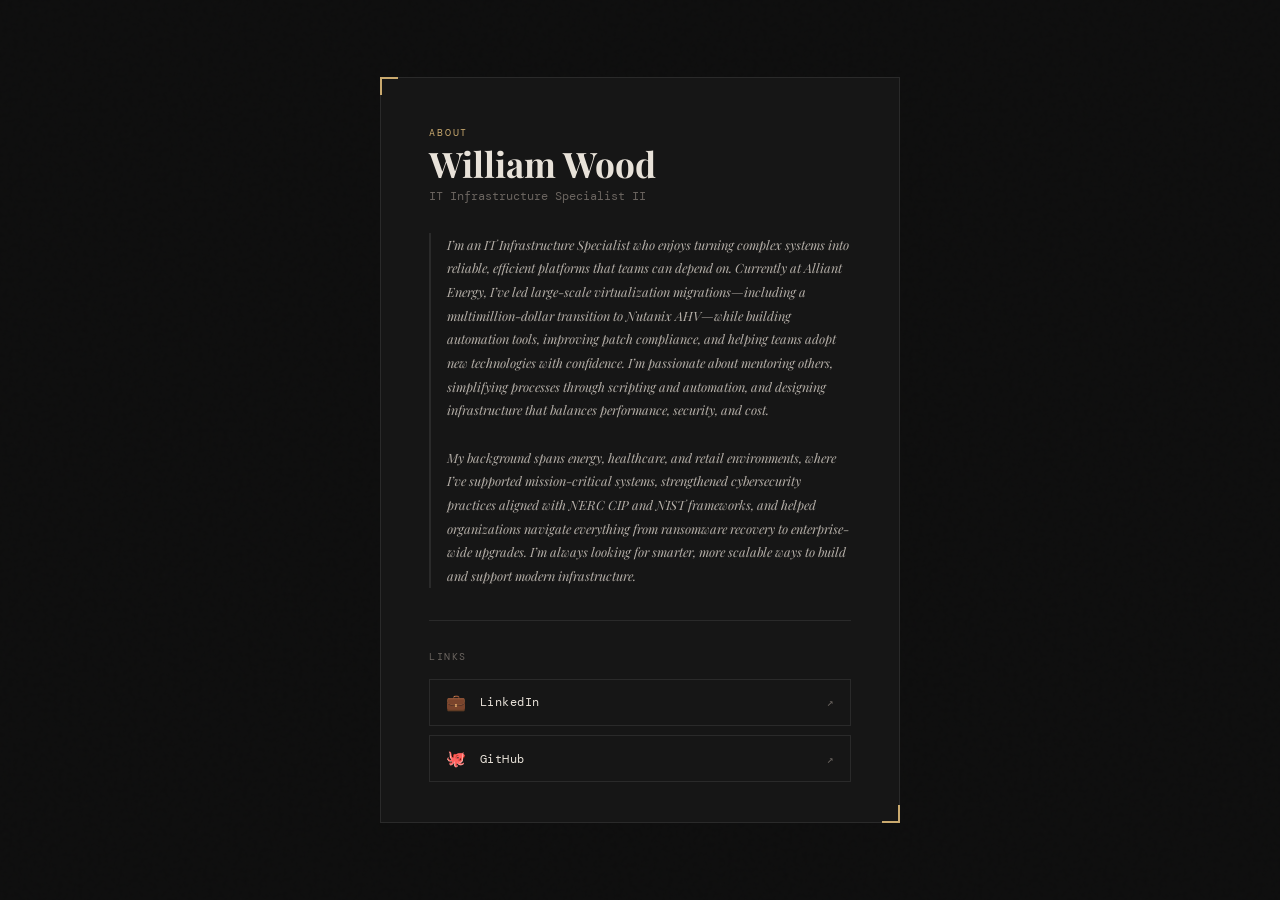
==== source/index.html @ 314273fb "added bio" ====
<!DOCTYPE html>
<html lang="en">
<head>
  <meta charset="UTF-8" />
  <meta name="viewport" content="width=device-width, initial-scale=1.0"/>
  <title>About Me</title>
  <link href="https://fonts.googleapis.com/css2?family=Playfair+Display:ital,wght@0,400;0,700;1,400&family=DM+Mono:wght@300;400&display=swap" rel="stylesheet"/>
  <link rel="stylesheet" href="style.css"/>
</head>
<body>
  <div class="card">
    <p class="label">About</p>
    <h1>William Wood</h1>
    <p class="tagline">IT Infrastructure Specialist II</p>

    <p class="bio">
      I’m an IT Infrastructure Specialist who enjoys turning complex systems into reliable, efficient platforms that teams can depend on. Currently at Alliant Energy, I’ve led large-scale virtualization migrations—including a multimillion-dollar transition to Nutanix AHV—while building automation tools, improving patch compliance, and helping teams adopt new technologies with confidence. I’m passionate about mentoring others, simplifying processes through scripting and automation, and designing infrastructure that balances performance, security, and cost.
      <br>
      <br>
      My background spans energy, healthcare, and retail environments, where I’ve supported mission-critical systems, strengthened cybersecurity practices aligned with NERC CIP and NIST frameworks, and helped organizations navigate everything from ransomware recovery to enterprise-wide upgrades. I’m always looking for smarter, more scalable ways to build and support modern infrastructure.
    </p>

    <hr class="divider"/>

    <p class="links-label">Links</p>
    <div class="links">

      <a href="https://www.linkedin.com/in/william-wood-92727151/" target="_blank" class="link-item">
        <span class="link-icon">💼</span>
        <span class="link-text">LinkedIn</span>
        <span class="link-arrow">↗</span>
      </a>

      <a href="https://github.com/woodw221" target="_blank" class="link-item">
        <span class="link-icon">🐙</span>
        <span class="link-text">GitHub</span>
        <span class="link-arrow">↗</span>
      </a>

    </div>
  </div>
</body>
</html>
---- source/style.css ----
*, *::before, *::after { box-sizing: border-box; margin: 0; padding: 0; }

:root {
  --bg: #0e0e0e;
  --surface: #161616;
  --border: #2a2a2a;
  --accent: #c9a96e;
  --text: #e8e2d9;
  --muted: #6b6560;
}

body {
  background: var(--bg);
  color: var(--text);
  font-family: 'DM Mono', monospace;
  min-height: 100vh;
  display: flex;
  align-items: center;
  justify-content: center;
  padding: 2rem;
  overflow-x: hidden;
}

/* subtle grain overlay */
body::before {
  content: '';
  position: fixed;
  inset: 0;
  background-image: url("data:image/svg+xml,%3Csvg viewBox='0 0 200 200' xmlns='http://www.w3.org/2000/svg'%3E%3Cfilter id='n'%3E%3CfeTurbulence type='fractalNoise' baseFrequency='0.9' numOctaves='4' stitchTiles='stitch'/%3E%3C/filter%3E%3Crect width='100%25' height='100%25' filter='url(%23n)' opacity='0.04'/%3E%3C/svg%3E");
  pointer-events: none;
  z-index: 0;
  opacity: 0.4;
}

.card {
  position: relative;
  z-index: 1;
  max-width: 520px;
  width: 100%;
  border: 1px solid var(--border);
  background: var(--surface);
  padding: 3rem 3rem 2.5rem;
  animation: fadeUp 0.8s cubic-bezier(0.16, 1, 0.3, 1) both;
}

@keyframes fadeUp {
  from { opacity: 0; transform: translateY(24px); }
  to   { opacity: 1; transform: translateY(0); }
}

/* corner decoration */
.card::before, .card::after {
  content: '';
  position: absolute;
  width: 18px;
  height: 18px;
  border-color: var(--accent);
  border-style: solid;
}
.card::before { top: -1px; left: -1px; border-width: 2px 0 0 2px; }
.card::after  { bottom: -1px; right: -1px; border-width: 0 2px 2px 0; }

.label {
  font-size: 0.65rem;
  letter-spacing: 0.18em;
  color: var(--accent);
  text-transform: uppercase;
  margin-bottom: 0.4rem;
}

h1 {
  font-family: 'Playfair Display', serif;
  font-size: 2.2rem;
  font-weight: 700;
  line-height: 1.1;
  margin-bottom: 0.25rem;
}

.tagline {
  font-size: 0.75rem;
  color: var(--muted);
  margin-bottom: 1.8rem;
}

.bio {
  font-size: 0.8rem;
  line-height: 1.85;
  color: #b5afa8;
  border-left: 2px solid var(--border);
  padding-left: 1rem;
  margin-bottom: 2rem;
  font-family: 'Playfair Display', serif;
  font-style: italic;
}

.divider {
  border: none;
  border-top: 1px solid var(--border);
  margin: 0 0 1.8rem;
}

.links-label {
  font-size: 0.65rem;
  letter-spacing: 0.15em;
  color: var(--muted);
  text-transform: uppercase;
  margin-bottom: 1rem;
}

.links {
  display: flex;
  flex-direction: column;
  gap: 0.6rem;
}

.link-item {
  display: flex;
  align-items: center;
  gap: 0.85rem;
  padding: 0.75rem 1rem;
  border: 1px solid var(--border);
  text-decoration: none;
  color: var(--text);
  font-size: 0.78rem;
  letter-spacing: 0.04em;
  transition: border-color 0.2s, background 0.2s, color 0.2s;
  animation: fadeUp 0.8s cubic-bezier(0.16, 1, 0.3, 1) both;
}

.link-item:nth-child(1) { animation-delay: 0.1s; }
.link-item:nth-child(2) { animation-delay: 0.18s; }
.link-item:nth-child(3) { animation-delay: 0.26s; }
.link-item:nth-child(4) { animation-delay: 0.34s; }
.link-item:nth-child(5) { animation-delay: 0.42s; }

.link-item:hover {
  border-color: var(--accent);
  background: #c9a96e0d;
  color: var(--accent);
}

.link-icon {
  font-size: 1rem;
  width: 20px;
  text-align: center;
  flex-shrink: 0;
}

.link-text { flex: 1; }

.link-arrow {
  color: var(--muted);
  font-size: 0.7rem;
  transition: color 0.2s, transform 0.2s;
}

.link-item:hover .link-arrow {
  color: var(--accent);
  transform: translateX(3px);
}
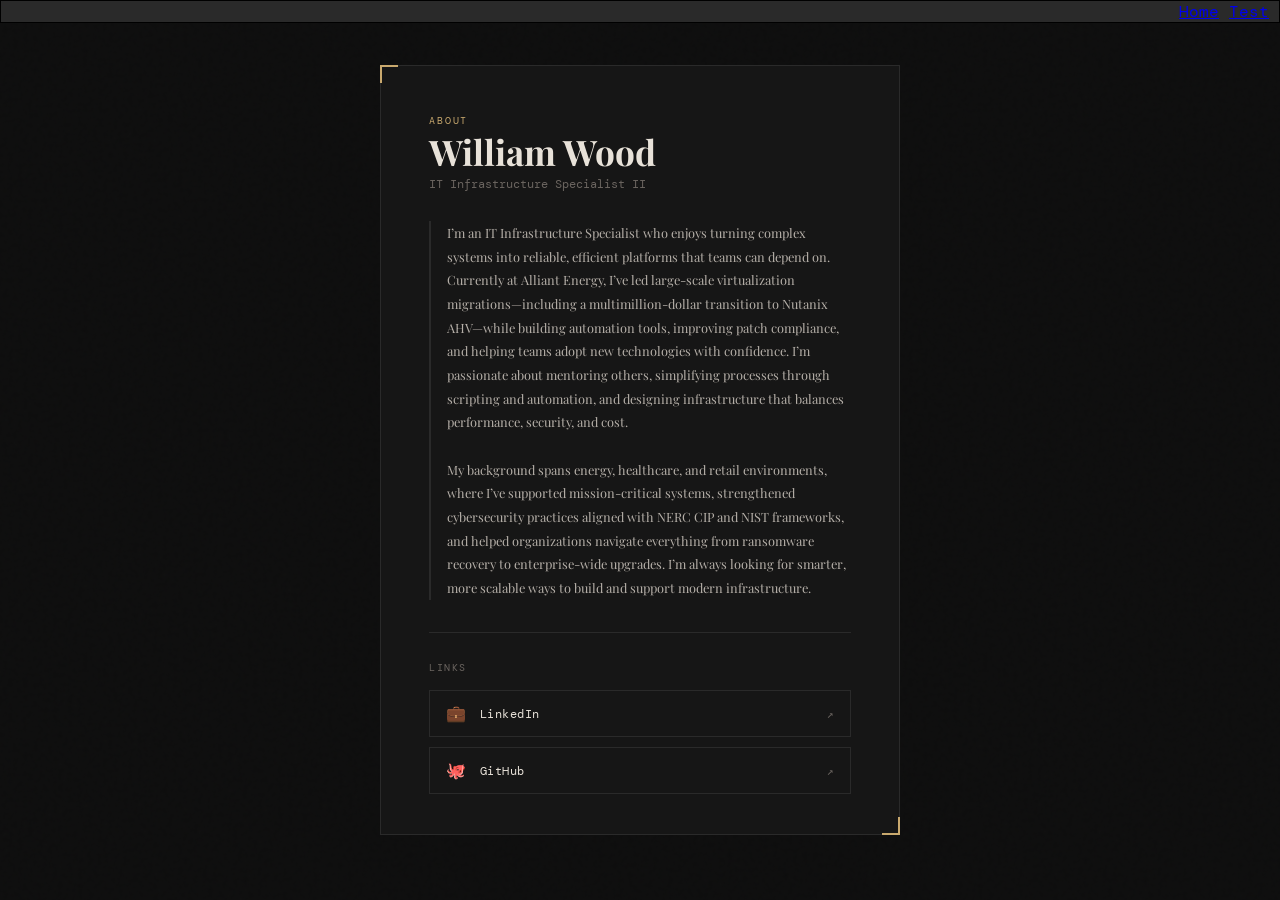
==== commit 77e3e34f: "adding banner and webpages" ====
--- a/source/index.html
+++ b/source/index.html
@@ -10,6 +10,12 @@
   <link rel="stylesheet" href="style.css"/>
 </head>
 <body>
+  <div id="banner">
+    <div id="banner-content">
+      <li id="banner"><a href="index.html">Home</a></li>
+      <li id="banner"><a href="test.html">Test</a></li>
+    </div>
+  </div>
   <div class="card">
     <p class="label">About</p>
     <h1>William Wood</h1>
--- a/source/style.css
+++ b/source/style.css
@@ -21,6 +21,25 @@
   justify-content: center;
   padding: 2rem;
   overflow-x: hidden;
+}
+
+li#banner{
+  display: inline
+}
+
+div#banner { 
+  position: absolute; 
+  top: 0; 
+  right: 0; 
+  background-color: #2a2a2a; 
+  width: 100%; 
+}
+
+div#banner-content {
+  width: 100%;
+  text-align: right;
+  padding-right: 10px;
+  border: 1px solid #000;
 }
 
 /* subtle grain overlay */
@@ -92,7 +111,7 @@
   padding-left: 1rem;
   margin-bottom: 2rem;
   font-family: 'Playfair Display', serif;
-  font-style: italic;
+  font-style: normal;
 }
 
 .divider {
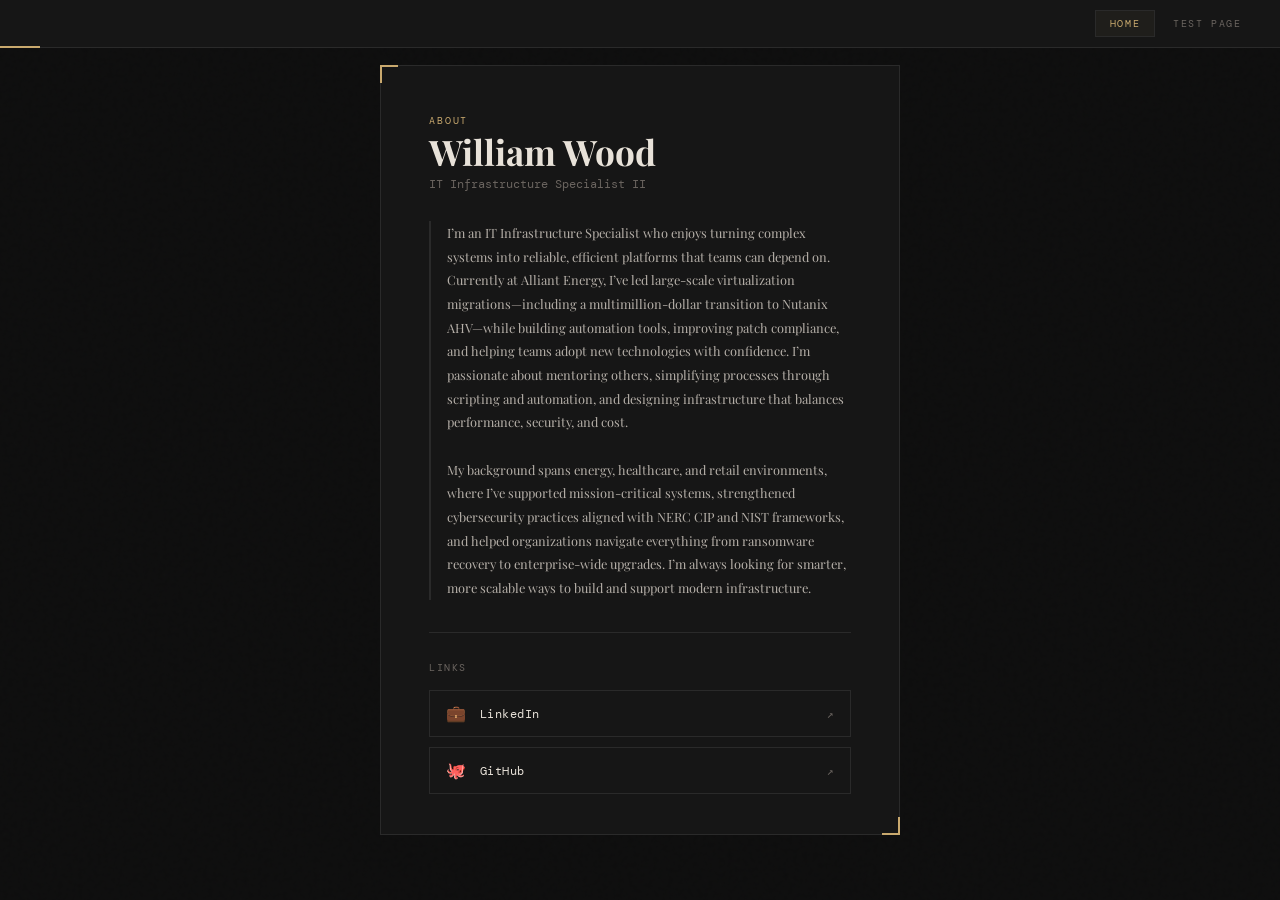
==== commit 706c473d: "new nav bar/banner" ====
--- a/source/index.html
+++ b/source/index.html
@@ -10,12 +10,10 @@
   <link rel="stylesheet" href="style.css"/>
 </head>
 <body>
-  <div id="banner">
-    <div id="banner-content">
-      <li id="banner"><a href="index.html">Home</a></li>
-      <li id="banner"><a href="test.html">Test</a></li>
-    </div>
-  </div>
+   <nav>
+    <span class="nav-link active" onclick="showPage('index.html', this)">Home</span>
+    <span class="nav-link" onclick="showPage('test.html', this)">Test Page</span>
+  </nav>
   <div class="card">
     <p class="label">About</p>
     <h1>William Wood</h1>
--- a/source/style.css
+++ b/source/style.css
@@ -21,25 +21,6 @@
   justify-content: center;
   padding: 2rem;
   overflow-x: hidden;
-}
-
-li#banner{
-  display: inline
-}
-
-div#banner { 
-  position: absolute; 
-  top: 0; 
-  right: 0; 
-  background-color: #2a2a2a; 
-  width: 100%; 
-}
-
-div#banner-content {
-  width: 100%;
-  text-align: right;
-  padding-right: 10px;
-  border: 1px solid #000;
 }
 
 /* subtle grain overlay */
@@ -51,6 +32,57 @@
   pointer-events: none;
   z-index: 0;
   opacity: 0.4;
+}
+
+   /* NAV BANNER */
+nav {
+  position: fixed;
+  top: 0;
+  left: 0;
+  right: 0;
+  z-index: 100;
+  background: var(--surface);
+  border-bottom: 1px solid var(--border);
+  display: flex;
+  align-items: center;
+  justify-content: flex-end;
+  gap: 0.25rem;
+  padding: 0 1.5rem;
+  height: 48px;
+}
+
+    /* corner accent on nav */
+nav::after {
+  content: '';
+  position: absolute;
+  bottom: -1px;
+  left: 0;
+  width: 40px;
+  height: 2px;
+  background: var(--accent);
+}
+
+.nav-link {
+  color: var(--muted);
+  cursor: pointer;
+  padding: 0.35rem 0.85rem;
+  font-family: 'DM Mono', monospace;
+  font-size: 0.65rem;
+  letter-spacing: 0.15em;
+  text-transform: uppercase;
+  border: 1px solid transparent;
+  transition: color 0.2s, border-color 0.2s, background 0.2s;
+}
+
+.nav-link:hover {
+  color: var(--text);
+  border-color: var(--border);
+}
+
+.nav-link.active {
+  color: var(--accent);
+  border-color: var(--border);
+  background: #c9a96e0d;
 }
 
 .card {
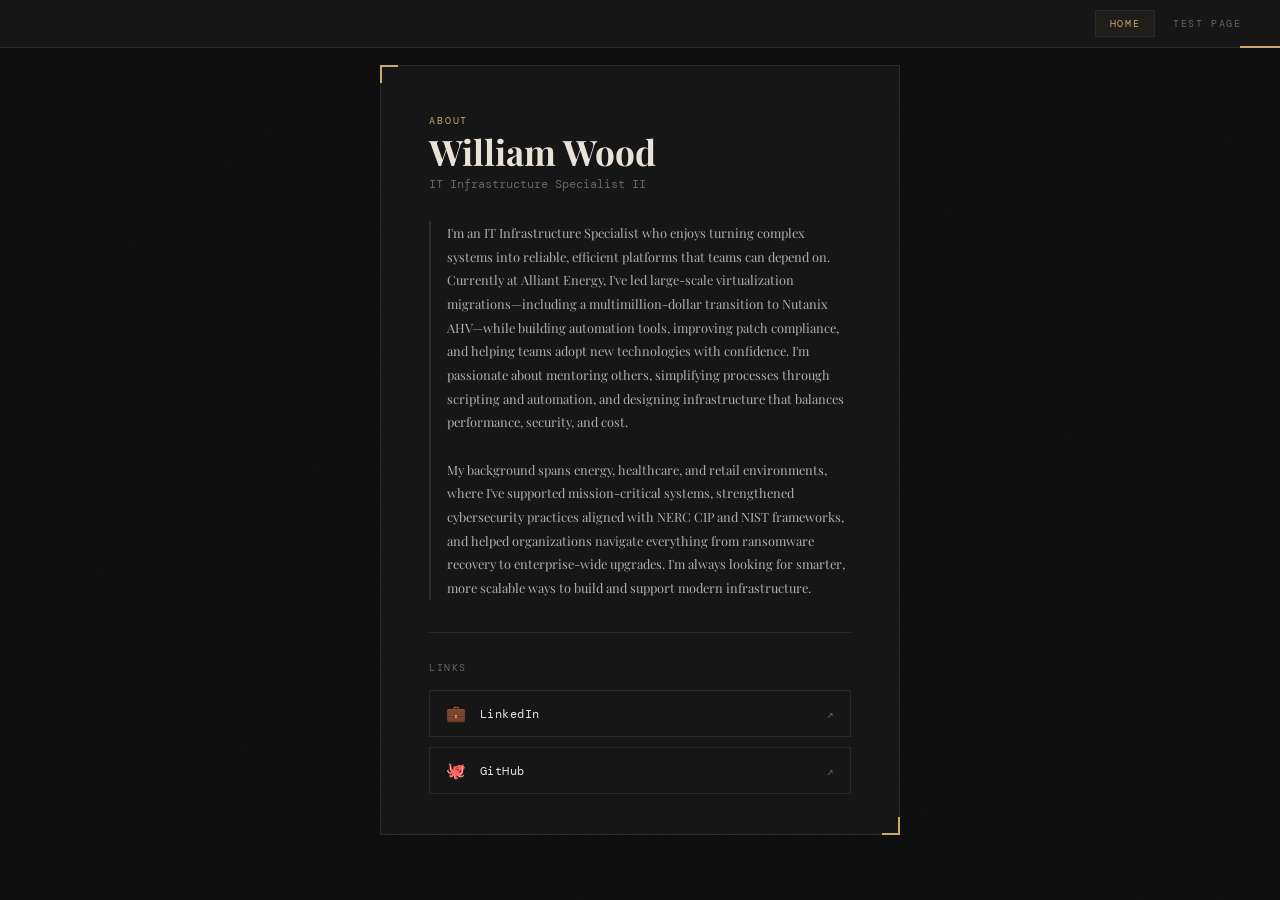
==== commit c98f6533: "change website format" ====
--- a/source/index.html
+++ b/source/index.html
@@ -10,40 +10,59 @@
   <link rel="stylesheet" href="style.css"/>
 </head>
 <body>
-   <nav>
-    <span class="nav-link active" onclick="showPage('index.html', this)">Home</span>
-    <span class="nav-link" onclick="showPage('test.html', this)">Test Page</span>
+
+  <nav>
+    <span class="nav-link active" onclick="showPage('home', this)">Home</span>
+    <span class="nav-link" onclick="showPage('test', this)">Test Page</span>
   </nav>
-  <div class="card">
-    <p class="label">About</p>
-    <h1>William Wood</h1>
-    <p class="tagline">IT Infrastructure Specialist II</p>
 
-    <p class="bio">
-      I’m an IT Infrastructure Specialist who enjoys turning complex systems into reliable, efficient platforms that teams can depend on. Currently at Alliant Energy, I’ve led large-scale virtualization migrations—including a multimillion-dollar transition to Nutanix AHV—while building automation tools, improving patch compliance, and helping teams adopt new technologies with confidence. I’m passionate about mentoring others, simplifying processes through scripting and automation, and designing infrastructure that balances performance, security, and cost.
-      <br>
-      <br>
-      My background spans energy, healthcare, and retail environments, where I’ve supported mission-critical systems, strengthened cybersecurity practices aligned with NERC CIP and NIST frameworks, and helped organizations navigate everything from ransomware recovery to enterprise-wide upgrades. I’m always looking for smarter, more scalable ways to build and support modern infrastructure.
-    </p>
+  <div id="home" class="page active">
+    <div class="card">
+      <p class="label">About</p>
+      <h1>William Wood</h1>
+      <p class="tagline">IT Infrastructure Specialist II</p>
 
-    <hr class="divider"/>
+      <p class="bio">
+        I'm an IT Infrastructure Specialist who enjoys turning complex systems into reliable, efficient platforms that teams can depend on. Currently at Alliant Energy, I've led large-scale virtualization migrations—including a multimillion-dollar transition to Nutanix AHV—while building automation tools, improving patch compliance, and helping teams adopt new technologies with confidence. I'm passionate about mentoring others, simplifying processes through scripting and automation, and designing infrastructure that balances performance, security, and cost.
+        <br><br>
+        My background spans energy, healthcare, and retail environments, where I've supported mission-critical systems, strengthened cybersecurity practices aligned with NERC CIP and NIST frameworks, and helped organizations navigate everything from ransomware recovery to enterprise-wide upgrades. I'm always looking for smarter, more scalable ways to build and support modern infrastructure.
+      </p>
 
-    <p class="links-label">Links</p>
-    <div class="links">
+      <hr class="divider"/>
 
-      <a href="https://www.linkedin.com/in/william-wood-92727151/" target="_blank" class="link-item">
-        <span class="link-icon">💼</span>
-        <span class="link-text">LinkedIn</span>
-        <span class="link-arrow">↗</span>
-      </a>
-
-      <a href="https://github.com/woodw221" target="_blank" class="link-item">
-        <span class="link-icon">🐙</span>
-        <span class="link-text">GitHub</span>
-        <span class="link-arrow">↗</span>
-      </a>
-
+      <p class="links-label">Links</p>
+      <div class="links">
+        <a href="https://www.linkedin.com/in/william-wood-92727151/" target="_blank" class="link-item">
+          <span class="link-icon">💼</span>
+          <span class="link-text">LinkedIn</span>
+          <span class="link-arrow">↗</span>
+        </a>
+        <a href="https://github.com/woodw221" target="_blank" class="link-item">
+          <span class="link-icon">🐙</span>
+          <span class="link-text">GitHub</span>
+          <span class="link-arrow">↗</span>
+        </a>
+      </div>
     </div>
   </div>
+
+  <div id="test" class="page">
+    <div class="card">
+      <p class="label">Test</p>
+      <h1>Test Page</h1>
+      <p class="tagline">Work in progress.</p>
+      <p class="bio">This is your test page. Replace this content with whatever you need.</p>
+    </div>
+  </div>
+
+  <script>
+    function showPage(pageId, clicked) {
+      document.querySelectorAll('.page').forEach(p => p.classList.remove('active'));
+      document.querySelectorAll('.nav-link').forEach(l => l.classList.remove('active'));
+      document.getElementById(pageId).classList.add('active');
+      clicked.classList.add('active');
+    }
+  </script>
+
 </body>
 </html>
--- a/source/style.css
+++ b/source/style.css
@@ -34,12 +34,9 @@
   opacity: 0.4;
 }
 
-   /* NAV BANNER */
 nav {
   position: fixed;
-  top: 0;
-  left: 0;
-  right: 0;
+  top: 0; left: 0; right: 0;
   z-index: 100;
   background: var(--surface);
   border-bottom: 1px solid var(--border);
@@ -51,14 +48,11 @@
   height: 48px;
 }
 
-    /* corner accent on nav */
 nav::after {
   content: '';
   position: absolute;
-  bottom: -1px;
-  left: 0;
-  width: 40px;
-  height: 2px;
+  bottom: -1px; right: 0;
+  width: 40px; height: 2px;
   background: var(--accent);
 }
 
@@ -74,15 +68,22 @@
   transition: color 0.2s, border-color 0.2s, background 0.2s;
 }
 
-.nav-link:hover {
-  color: var(--text);
-  border-color: var(--border);
-}
+.nav-link:hover { color: var(--text); border-color: var(--border); }
 
 .nav-link.active {
   color: var(--accent);
   border-color: var(--border);
   background: #c9a96e0d;
+  cursor: default;
+}
+
+/* PAGE SWITCHING */
+.page { display: none; }
+.page.active {
+  display: flex;
+  align-items: center;
+  justify-content: center;
+  animation: fadeUp 0.6s cubic-bezier(0.16, 1, 0.3, 1) both;
 }
 
 .card {
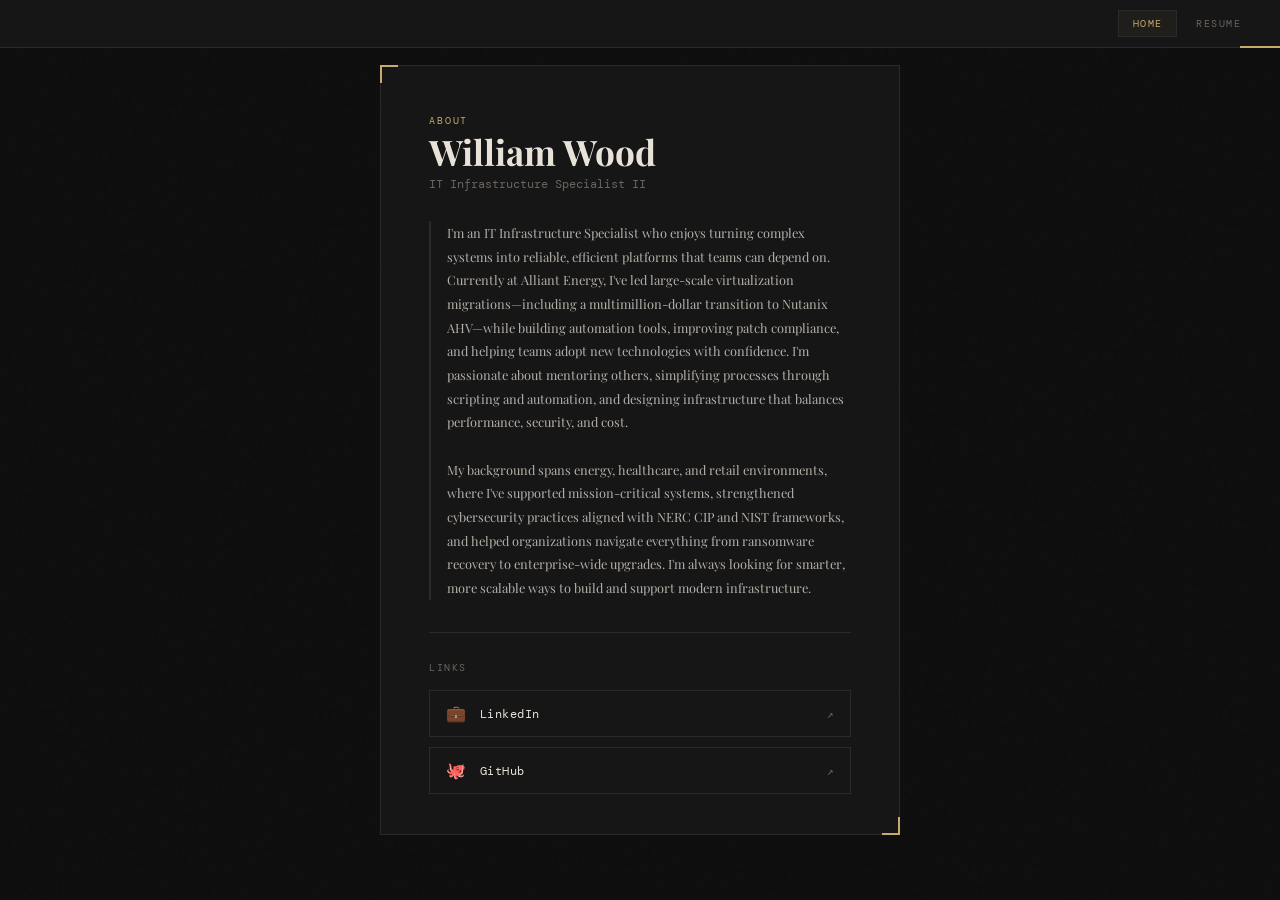
==== commit ca07e8ea: "changed test page" ====
--- a/source/index.html
+++ b/source/index.html
@@ -13,9 +13,10 @@
 
   <nav>
     <span class="nav-link active" onclick="showPage('home', this)">Home</span>
-    <span class="nav-link" onclick="showPage('test', this)">Test Page</span>
+    <span class="nav-link" onclick="showPage('resume', this)">Resume</span>
   </nav>
 
+  <!-- HOME PAGE -->
   <div id="home" class="page active">
     <div class="card">
       <p class="label">About</p>
@@ -46,12 +47,122 @@
     </div>
   </div>
 
-  <div id="test" class="page">
-    <div class="card">
-      <p class="label">Test</p>
-      <h1>Test Page</h1>
-      <p class="tagline">Work in progress.</p>
-      <p class="bio">This is your test page. Replace this content with whatever you need.</p>
+  <!-- RESUME PAGE -->
+  <div id="resume" class="page">
+    <div class="resume-card">
+
+      <div class="resume-header">
+        <h1>William Wood</h1>
+        <div class="resume-contact">
+          <span>woodw221@gmail.com</span>
+          <span>619-315-8649</span>
+          <span>Edgerton, WI</span>
+        </div>
+      </div>
+
+      <!-- Work Experience -->
+      <div class="resume-section">
+        <p class="resume-section-title">Work Experience</p>
+
+        <div class="job">
+          <div class="job-header">
+            <span class="job-title">IT Infrastructure Specialist II</span>
+            <span class="job-date">July 2025 – Present</span>
+          </div>
+          <p class="job-company">Alliant Energy — Madison, WI</p>
+          <ul class="job-bullets">
+            <li>Provided mentorship and training to junior staff, enabling effective delegation of routine tasks and supporting team development.</li>
+            <li>Designed and led the migration of the company's vCenter infrastructure from ESXi to Nutanix Acropolis Hypervisor, saving over $4 million in licensing.</li>
+            <li>Led cross-team training sessions and developed comprehensive documentation to enable rapid adoption of Prism Central.</li>
+            <li>Built and maintained compliance reporting for host-patching and improved overall compliance by executing timely patches.</li>
+          </ul>
+        </div>
+
+        <div class="job">
+          <div class="job-header">
+            <span class="job-title">IT Infrastructure Specialist I</span>
+            <span class="job-date">Jan 2024 – July 2025</span>
+          </div>
+          <p class="job-company">Alliant Energy — Madison, WI</p>
+          <ul class="job-bullets">
+            <li>Led the successful migration of the company's vCenter infrastructure from version 6 to version 7.</li>
+            <li>Developed a vCenter and Nutanix REST API-based script to automate VM protection, schedule snapshots, and implement auto-snapshot functionality.</li>
+            <li>Provided sizing recommendations for a Production Server Infrastructure Lifecycle project considering current and projected workload demands.</li>
+            <li>Created and maintained technical documentation related to hardware/software in client computing environments as well as training materials for end users.</li>
+            <li>Identified, planned, and implemented system process improvements and efficiencies.</li>
+          </ul>
+        </div>
+
+        <div class="job">
+          <div class="job-header">
+            <span class="job-title">System Administrator</span>
+            <span class="job-date">March 2022 – Nov 2023</span>
+          </div>
+          <p class="job-company">Solv Energy — San Diego, CA</p>
+          <ul class="job-bullets">
+            <li>Proficient with NERC CIP and NIST Cyber Security frameworks and demonstrated proficiency in TrendMicro, Microsoft ATP, and Incident Response.</li>
+            <li>Monitored server performance and performed server maintenance, patching, and troubleshooting using SCCM and Bigfix.</li>
+            <li>Experienced with Microsoft Infrastructure Technologies including Active Directory, LDAP, DNS, DHCP, GPOs, IIS, and PKI.</li>
+            <li>Conducted quarterly audits on access management for Active Directory and Perimeter Access Control systems.</li>
+            <li>Designed, implemented, and supported server infrastructure including physical servers, virtual servers, and virtualization technologies for Windows and Linux.</li>
+          </ul>
+        </div>
+
+        <div class="job">
+          <div class="job-header">
+            <span class="job-title">System Technician</span>
+            <span class="job-date">Aug 2021 – March 2022</span>
+          </div>
+          <p class="job-company">Road Runner Sports — San Diego, CA</p>
+          <ul class="job-bullets">
+            <li>Managed system administration and configuration of MS Exchange, Windows 7/10, Mac OSX, iOS, networked printer systems, and third-party software.</li>
+            <li>Monitored, investigated, resolved, and followed-up on IT tickets related to personal computers, servers, and various applications.</li>
+            <li>Oversaw purchase order justifications, user training, internal presentations, and upper management interactions.</li>
+          </ul>
+        </div>
+
+        <div class="job">
+          <div class="job-header">
+            <span class="job-title">IT Help Desk Technician</span>
+            <span class="job-date">Mar 2020 – Aug 2021</span>
+          </div>
+          <p class="job-company">Advanced Diabetes Supply — San Diego, CA</p>
+          <ul class="job-bullets">
+            <li>Enabled expansion of the telecommuting workforce by provisioning custom All-in-One computer systems.</li>
+            <li>Restored company network during outage caused by a company-wide ransomware attack.</li>
+            <li>Administered Windows User Accounts including Exchange Mailboxes.</li>
+            <li>Experienced working in a Healthcare environment with HIPAA regulations.</li>
+          </ul>
+        </div>
+      </div>
+
+      <!-- Skills -->
+      <div class="resume-section">
+        <p class="resume-section-title">Skills</p>
+        <div class="skills-grid">
+          <div class="skill-row"><strong>Languages</strong><br>Bash, C, C++, Java, Python, PowerShell, Lua, Assembly, SQL</div>
+          <div class="skill-row"><strong>Tools</strong><br>Git, GNU Coreutils, GCC, Make, GDB, SSH, FTP, Docker, Atlassian Suite, Microsoft Exchange, Active Directory, Nutanix, SCCM, Bigfix, Splunk</div>
+        </div>
+      </div>
+
+      <!-- Certifications -->
+      <div class="resume-section">
+        <p class="resume-section-title">Certifications</p>
+        <div class="cert-item">
+          <span class="cert-name">AZ-900: Azure Fundamentals</span>
+        </div>
+      </div>
+
+      <!-- Education -->
+      <div class="resume-section">
+        <p class="resume-section-title">Education</p>
+        <div class="edu-item">
+          <span class="edu-degree">Bachelor of Science — Computer Science</span><br>
+          San Diego State University — San Diego, CA<br>
+          <span class="edu-date">August 2013 – May 2019 &nbsp;|&nbsp; Conferred Feb 2026</span>
+        </div>
+      </div>
+
     </div>
   </div>
 
--- a/source/style.css
+++ b/source/style.css
@@ -211,4 +211,162 @@
 .link-item:hover .link-arrow {
   color: var(--accent);
   transform: translateX(3px);
+}
+
+/* Resume-specific styles */
+.resume-card {
+  position: relative;
+  z-index: 1;
+  max-width: 720px;
+  width: 100%;
+  border: 1px solid var(--border);
+  background: var(--surface);
+  padding: 3rem 3rem 2.5rem;
+  margin-top: 80px;
+  margin-bottom: 2rem;
+}
+
+.resume-card::before, .resume-card::after {
+  content: '';
+  position: absolute;
+  width: 18px; height: 18px;
+  border-color: var(--accent);
+  border-style: solid;
+}
+.resume-card::before { top: -1px; left: -1px; border-width: 2px 0 0 2px; }
+.resume-card::after  { bottom: -1px; right: -1px; border-width: 0 2px 2px 0; }
+
+.resume-header {
+  margin-bottom: 2rem;
+}
+
+.resume-header h1 {
+  font-family: 'Playfair Display', serif;
+  font-size: 2.2rem;
+  font-weight: 700;
+  line-height: 1.1;
+  margin-bottom: 0.4rem;
+}
+
+.resume-contact {
+  font-size: 0.7rem;
+  color: var(--muted);
+  letter-spacing: 0.05em;
+  display: flex;
+  flex-wrap: wrap;
+  gap: 0.5rem 1.5rem;
+}
+
+.resume-section {
+  margin-bottom: 2rem;
+}
+
+.resume-section-title {
+  font-size: 0.65rem;
+  letter-spacing: 0.18em;
+  color: var(--accent);
+  text-transform: uppercase;
+  margin-bottom: 1rem;
+  padding-bottom: 0.4rem;
+  border-bottom: 1px solid var(--border);
+}
+
+.job {
+  margin-bottom: 1.6rem;
+}
+
+.job-header {
+  display: flex;
+  justify-content: space-between;
+  align-items: baseline;
+  flex-wrap: wrap;
+  gap: 0.25rem;
+  margin-bottom: 0.15rem;
+}
+
+.job-title {
+  font-family: 'Playfair Display', serif;
+  font-size: 1rem;
+  font-weight: 700;
+  color: var(--text);
+}
+
+.job-date {
+  font-size: 0.65rem;
+  color: var(--muted);
+  letter-spacing: 0.08em;
+  white-space: nowrap;
+}
+
+.job-company {
+  font-size: 0.72rem;
+  color: var(--accent);
+  letter-spacing: 0.06em;
+  margin-bottom: 0.6rem;
+}
+
+.job-bullets {
+  list-style: none;
+  padding: 0;
+  border-left: 2px solid var(--border);
+  padding-left: 1rem;
+}
+
+.job-bullets li {
+  font-size: 0.78rem;
+  line-height: 1.75;
+  color: #b5afa8;
+  font-family: 'Playfair Display', serif;
+  margin-bottom: 0.35rem;
+}
+
+.job-bullets li::before {
+  content: '— ';
+  color: var(--muted);
+}
+
+.skills-grid {
+  display: flex;
+  flex-direction: column;
+  gap: 0.5rem;
+}
+
+.skill-row {
+  font-size: 0.75rem;
+  line-height: 1.7;
+  color: #b5afa8;
+  border-left: 2px solid var(--border);
+  padding-left: 1rem;
+}
+
+.skill-row strong {
+  color: var(--text);
+  font-family: 'DM Mono', monospace;
+  font-size: 0.65rem;
+  letter-spacing: 0.1em;
+  text-transform: uppercase;
+}
+
+.cert-item, .edu-item {
+  font-size: 0.78rem;
+  color: #b5afa8;
+  border-left: 2px solid var(--border);
+  padding-left: 1rem;
+  line-height: 1.75;
+  font-family: 'Playfair Display', serif;
+}
+
+.cert-item + .cert-item,
+.edu-item + .edu-item {
+  margin-top: 0.75rem;
+}
+
+.cert-name, .edu-degree {
+  color: var(--text);
+  font-weight: 700;
+}
+
+.edu-date {
+  font-size: 0.65rem;
+  color: var(--muted);
 }
